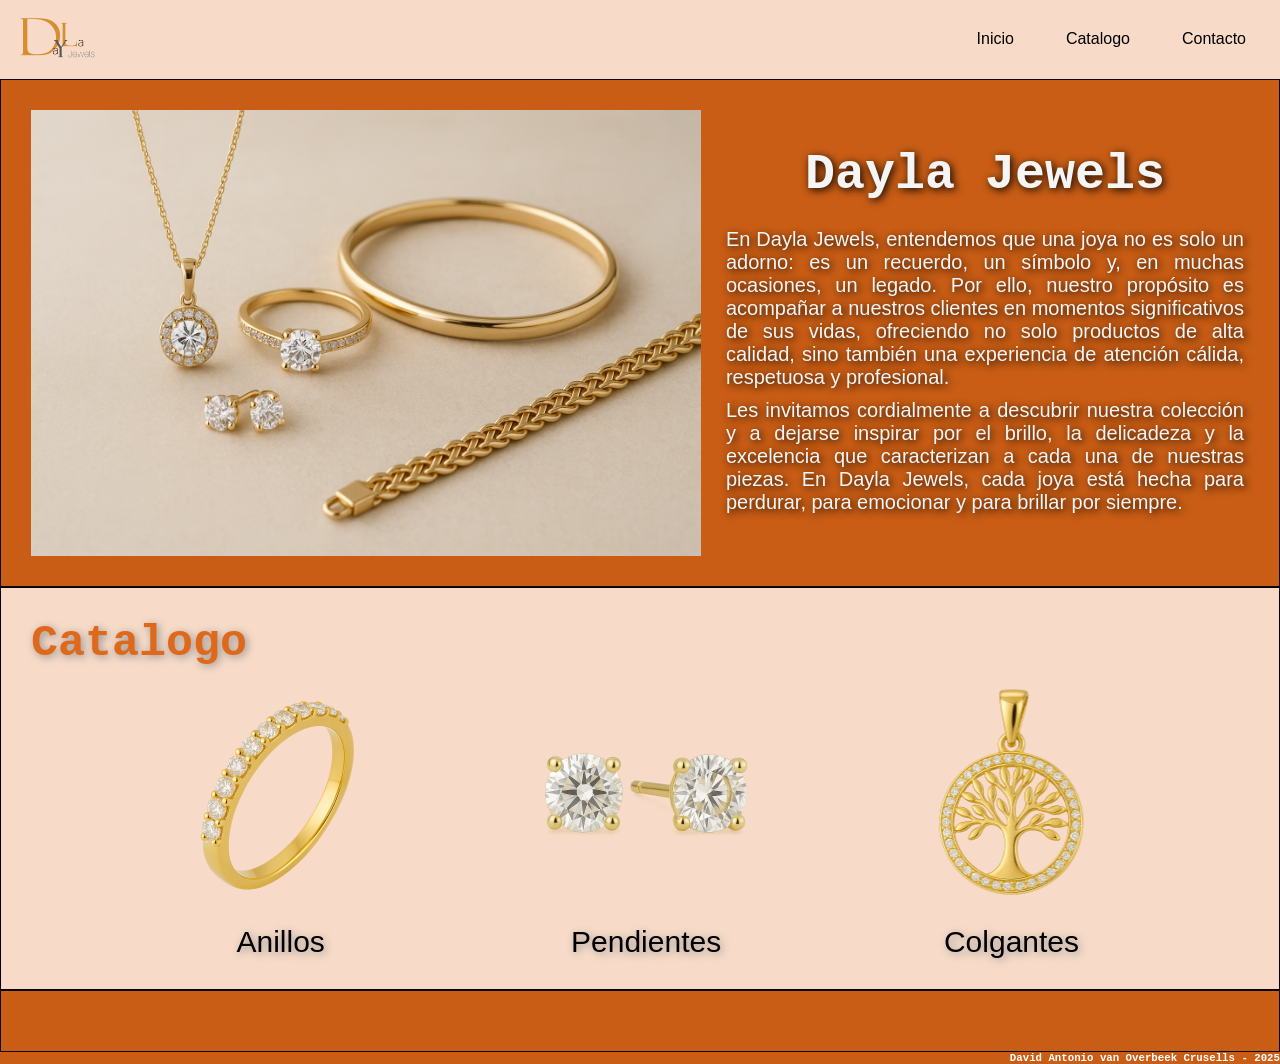
==== index.html @ 33a43e82 "First Push" ====
<!DOCTYPE html>
<html lang="en">
<head>
    <meta charset="UTF-8">
    <meta name="viewport" content="width=device-width, initial-scale=1.0">
    <link id="icon" rel="icon" href="img/Dayla Jewels.ico">
    <link rel="stylesheet" href="css/style.css">
    <title>Dayla Jewels</title>
</head>
<body>
    <header class="cabecera">
        <img id="logo" src="img/Logo Dayla sin fondo-Photoroom.png" alt="Dayla Jewels">
        <a href="#" id="enlace-menu" class="boton-menu">&#9776;</a>
        <nav id="menu" class="menu-principal">
            <a href="#inicio">Inicio</a>
            <a href="#catalogo">Catalogo</a>
            <a href="#contacto">Contacto</a>
        </nav>
    </header>
    <section id="inicio">
        <div class="leyenda1">
            <div id="caja">
                <img id="foto" src="img/Foto portada.png">
                <div>
                    <h2 id="titulo">Dayla Jewels</h2>
                    <p class="descripcion">En Dayla Jewels, entendemos que una joya no es solo un adorno: es un recuerdo, un símbolo y, en muchas ocasiones, un legado. Por ello, nuestro propósito es acompañar a nuestros clientes en momentos significativos de sus vidas, ofreciendo no solo productos de alta calidad, sino también una experiencia de atención cálida, respetuosa y profesional.</p>
                    <P class="descripcion">Les invitamos cordialmente a descubrir nuestra colección y a dejarse inspirar por el brillo, la delicadeza y la excelencia que caracterizan a cada una de nuestras piezas. En Dayla Jewels, cada joya está hecha para perdurar, para emocionar y para brillar por siempre.</p>
                </div>
            </div>
        </div>
    </section>
    <section id="catalogo">
        <div class="leyenda2">
            <h1>Catalogo</h1>
            <div class="tabla">
                <div class="caja-catalogo">
                    <a href="anillos/anillos.html">
                        <img  src="img/anillo.png">
                        <span>Anillos</span>
                    </a>
                </div>
                <div class="caja-catalogo">
                    <a href="pendientes/pendientes.html">
                        <img src="img/pendientes.png">
                        <span>Pendientes</span>
                    </a>
                </div>
                <div class="caja-catalogo">
                    <a href="colgantes/colgantes.html">
                        <img src="img/colgante-arbol.png">
                        <span>Colgantes</span>
                    </a>
                </div>
            </div>
        </div>
    </section>
    <section id="contacto">
        <div class="leyenda1">
            <div>
                
            </div>
        </div>
    </section>
    
    <footer class="footer">
        <h6>David Antonio van Overbeek Crusells - 2025</h6>
    </footer>
</body>
</html>
---- css/style.css ----
* {
    margin: 0;
    padding: 0;
}

.cabecera {
    background-color: rgb(247, 219, 200);
    font-family: 'Century Gothic',sans-serif;
    padding: 16px 20px;
    display: flex;
    align-items: center;
    justify-content: space-between;
    position: relative;
}

#logo {
    width: 5em;
}

.boton-menu {
    font-size: 28px;
    color: #000000;
    text-decoration: none;
    display: none;
    cursor: pointer;
    transition: transform 0.3s ease;
}

.boton-menu:hover {
    transform: scale(1.1);
}

.menu-principal {
    display: flex;
    gap: 24px;
}

.menu-principal a {
    text-decoration: none;
    color: #000;
    font-size: 16px;
    padding: 10px 14px;
    border-radius: 10px;
    transition: background 0.3s, color 0.3s;
}

.menu-principal a:hover {
    background:rgb(222, 105, 27);
    color: #000;
}

#caja {
    display: flex;
    align-items: center;
}

#foto {
    float: right;
    width: 15%;
    height: auto;
    margin-right: 20px;
}

#titulo {
    font-family: 'Courier New', Courier, monospace;
    font-size: 50px;
    text-align: center;
    padding-bottom: 20px;
}

.descripcion {
    font-family: 'Lucida Sans', 'Lucida Sans Regular', 'Lucida Grande', 'Lucida Sans Unicode', Geneva, Verdana, sans-serif;
    font-size: 20px;
    text-align: justify;
    padding: 5px;
}

#foto {
    width: 55%;
    border: 1px #000;
    image-rendering: optimizeQuality;
    image-orientation:from-image;
}

.leyenda1{
    background-color: rgb(201, 93, 21);
    border: 1px solid rgb(11, 11, 11);
    font-family: 'Courier New', Courier, monospace;
    color: whitesmoke;
    font-size: 30px;
    padding: 1em;
    text-shadow: 2px 2px 8px #000;
}

.leyenda2{
    background-color: rgb(247, 219, 200);
    border: 1px solid rgb(4, 4, 4);
    font-family: 'Courier New', Courier, monospace;
    color: rgb(222, 105, 27);
    font-size: 30px;
    padding: 1em;
    padding-bottom: 1em;
    text-shadow: 2px 2px 8px #949090;
}

.tabla {
    display: flex;
    align-items: center;
    margin-left: 10%;
}

.caja-catalogo {
    width: 300px;
    margin-right: 10%;
    text-align: center;
    font-family: 'Lucida Sans', 'Lucida Sans Regular', 'Lucida Grande', 'Lucida Sans Unicode', Geneva, Verdana, sans-serif;
}

.caja-catalogo img {
    width: 100%;
    display: block;
}

.caja-catalogo a{
    text-decoration: none;
    color: #000;
    font-family: 'Lucida Sans', 'Lucida Sans Regular', 'Lucida Grande', 'Lucida Sans Unicode', Geneva, Verdana, sans-serif;
}

#imagenes {
    background-color: rgb(69, 65, 65);
}

div a .contactos {
    width: 8%;
    margin-right: 20%;
    margin-top: 2%;
}

.footer {
    font-family: 'Courier New', Courier, monospace;
    background-color: rgb(201, 93, 21);
    color: white;
    text-align: right;
}

.cookie-popup{
    position: fixed;
    bottom: 20px;
    left: 20px;
    right: 20px;
    background-color: #fff;
    color: #000;
    border-radius: 8px;
    display:none;
    justify-content: space-between;
    align-items: center;
    max-width: 500px;
    margin: auto;
    z-index: 1000;
}

.cookie-popup.show{
    display: flex;
}

.cookie-popup button{
    background-color: rgb(201, 93, 21);
    color: #fff;
    border: none;
    padding: 8px 14px;
    border-radius: 5px;
    cursor: pointer;
}

.cookie-popup a{
    color: rgb(201, 93, 21);
    text-decoration: underline;
}

@media screen and (max-width:700px) {
    
.boton-menu {
    display: block;
}

.menu-principal {
    display: none;
    flex-direction: column;
    gap: 12px;
    text-align: center;
    background-color: grey;
    position: absolute;
    top: 100%;
    right: 0;
    left: 0;
    padding: 15px 20px;
    box-shadow: 0 6px 10px rgba(0, 0, 0, 0.2);
    z-index: 100;
}

.menu-principal.menu-desplegado {
    display: flex;
}

.menu-principal a {
    padding: 10px 12px;
    font-size: 17px;
}

.descripcion {
    font-size: 15px;
}

#descrip1 {
    font-size: 15px;
}

#descrip2 {
    font-size: 15px;
}

#descrip3 {
    font-size: 15px;
}

div .cv{
    font-size: 15px;
}

.leyenda{
    font-size: 25px;
}
}
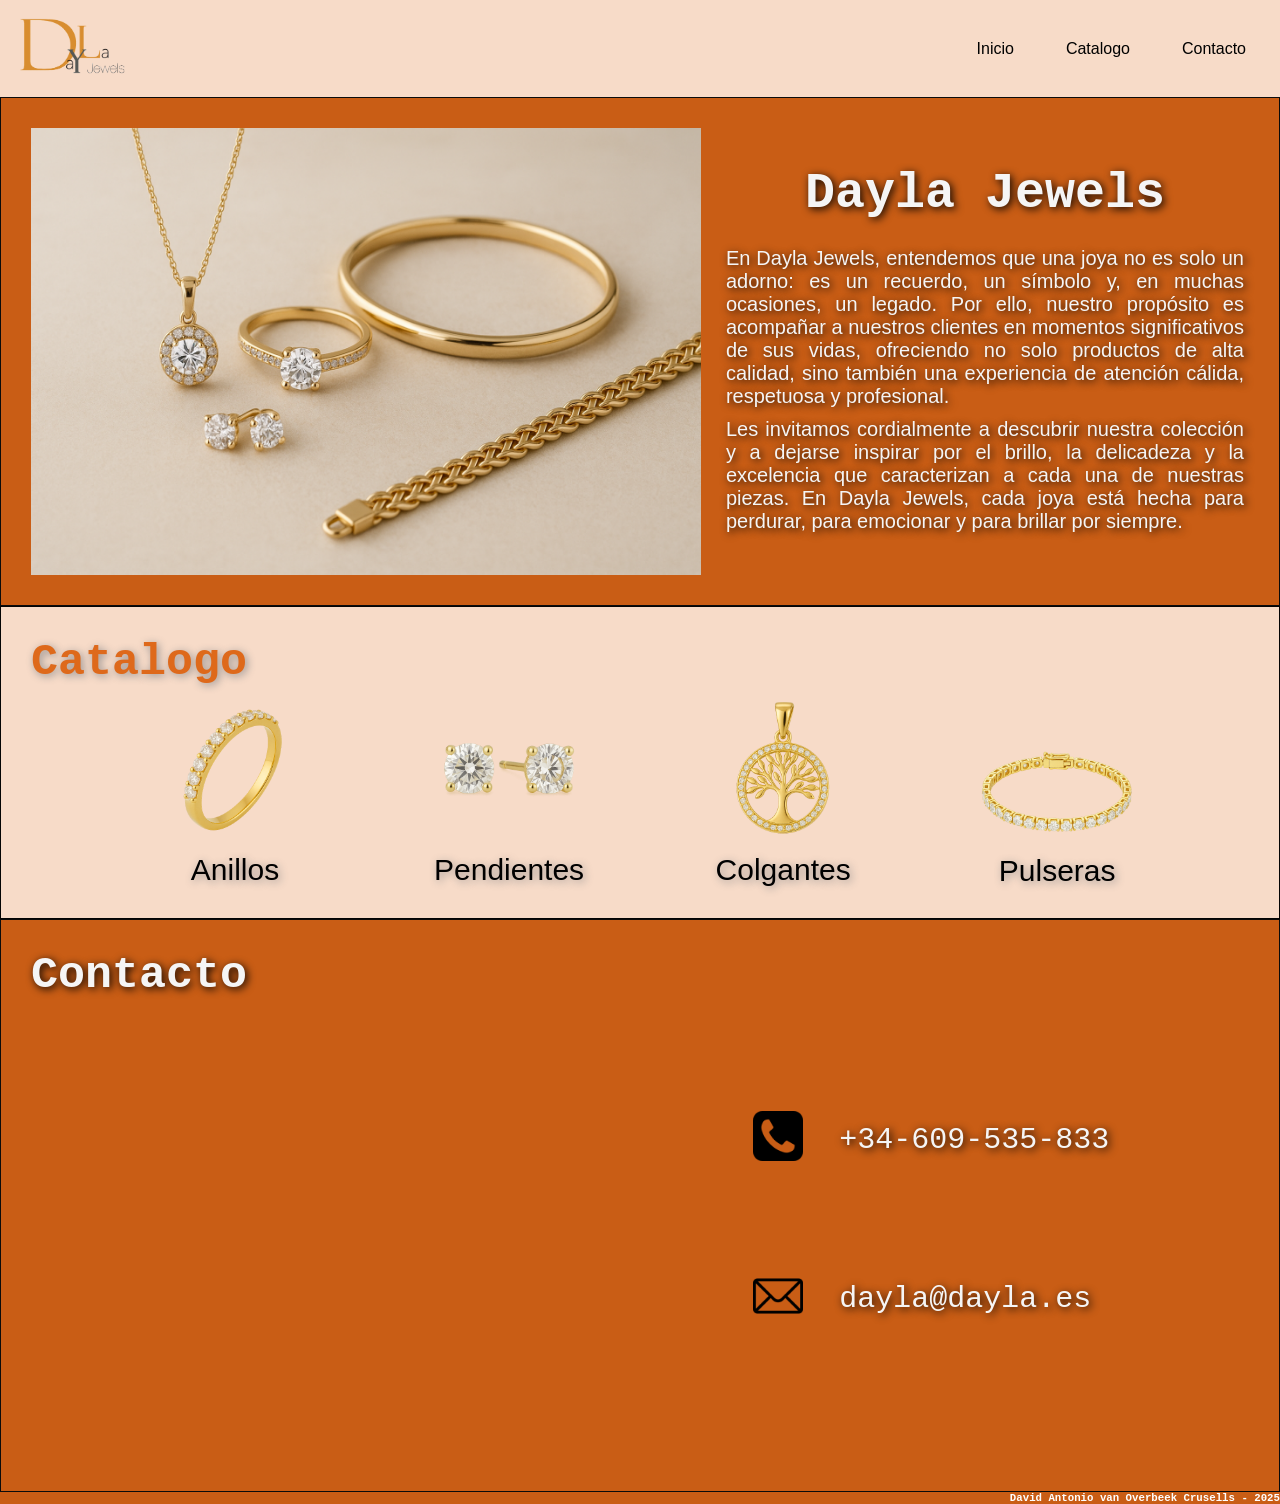
==== commit a382f3b4: "creacion del js" ====
--- a/index.html
+++ b/index.html
@@ -3,7 +3,7 @@
 <head>
     <meta charset="UTF-8">
     <meta name="viewport" content="width=device-width, initial-scale=1.0">
-    <link id="icon" rel="icon" href="img/Dayla Jewels.ico">
+    <link rel="icon" href="img/Dayla Jewels.ico">
     <link rel="stylesheet" href="css/style.css">
     <title>Dayla Jewels</title>
 </head>
@@ -51,13 +51,28 @@
                         <span>Colgantes</span>
                     </a>
                 </div>
+                <div class="caja-catalogo">
+                    <a href="pulseras/pulseras.html">
+                        <img src="img/pulseras.png">
+                        <span>Pulseras</span>
+                    </a>
+                </div>
             </div>
         </div>
     </section>
     <section id="contacto">
         <div class="leyenda1">
-            <div>
-                
+            <h1>Contacto</h1>
+            <div id="contactos">
+                <iframe src="https://www.google.com/maps/embed?pb=!1m18!1m12!1m3!1d12596.697838154272!2d-4.8216615806789545!3d37.87960257257072!2m3!1f0!2f0!3f0!3m2!1i1024!2i768!4f13.1!3m3!1m2!1s0xd6d271eb9f4fef7%3A0xa2550f7961db7aa6!2sDayla%20Jewels!5e0!3m2!1ses!2ses!4v1755190950648!5m2!1ses!2ses" width="600" height="450" style="border:0;" allowfullscreen="" loading="lazy" referrerpolicy="no-referrer-when-downgrade"></iframe>
+                <div id="imagen">
+                    <img src="img/telefono.png">
+                    <img src="img/gmail.png">
+                </div>
+                <div id="text">
+                    <p>+34-609-535-833</p>
+                    <p>dayla@dayla.es</p>
+                </div>
             </div>
         </div>
     </section>
@@ -66,4 +81,6 @@
         <h6>David Antonio van Overbeek Crusells - 2025</h6>
     </footer>
 </body>
+<script src="js/cookies.js"></script>
+<script src="js/menu_responsive.js"></script>
 </html>
--- a/css/style.css
+++ b/css/style.css
@@ -14,7 +14,7 @@
 }
 
 #logo {
-    width: 5em;
+    width: 7em;
 }
 
 .boton-menu {
@@ -119,6 +119,8 @@
 .caja-catalogo img {
     width: 100%;
     display: block;
+    image-rendering: optimizeQuality;
+    image-orientation:from-image;
 }
 
 .caja-catalogo a{
@@ -127,14 +129,30 @@
     font-family: 'Lucida Sans', 'Lucida Sans Regular', 'Lucida Grande', 'Lucida Sans Unicode', Geneva, Verdana, sans-serif;
 }
 
-#imagenes {
-    background-color: rgb(69, 65, 65);
-}
-
-div a .contactos {
-    width: 8%;
-    margin-right: 20%;
-    margin-top: 2%;
+div#contactos {
+    display: flex;
+}
+
+#contactos iframe {
+    padding-top: 10px;
+}
+
+#imagen {
+    display: flex;
+    flex-direction: column;
+    gap: 110px;
+    margin-top: 9%;
+    margin-left: 10%;
+    width: 50px;
+    height: 50px;
+}
+
+#text {
+    display: flex;
+    flex-direction: column;
+    gap: 125px;
+    margin-top: 10%;
+    margin-left: 3%;
 }
 
 .footer {
@@ -189,7 +207,7 @@
     flex-direction: column;
     gap: 12px;
     text-align: center;
-    background-color: grey;
+    background-color: rgb(129, 60, 14);
     position: absolute;
     top: 100%;
     right: 0;
@@ -212,22 +230,6 @@
     font-size: 15px;
 }
 
-#descrip1 {
-    font-size: 15px;
-}
-
-#descrip2 {
-    font-size: 15px;
-}
-
-#descrip3 {
-    font-size: 15px;
-}
-
-div .cv{
-    font-size: 15px;
-}
-
 .leyenda{
     font-size: 25px;
 }
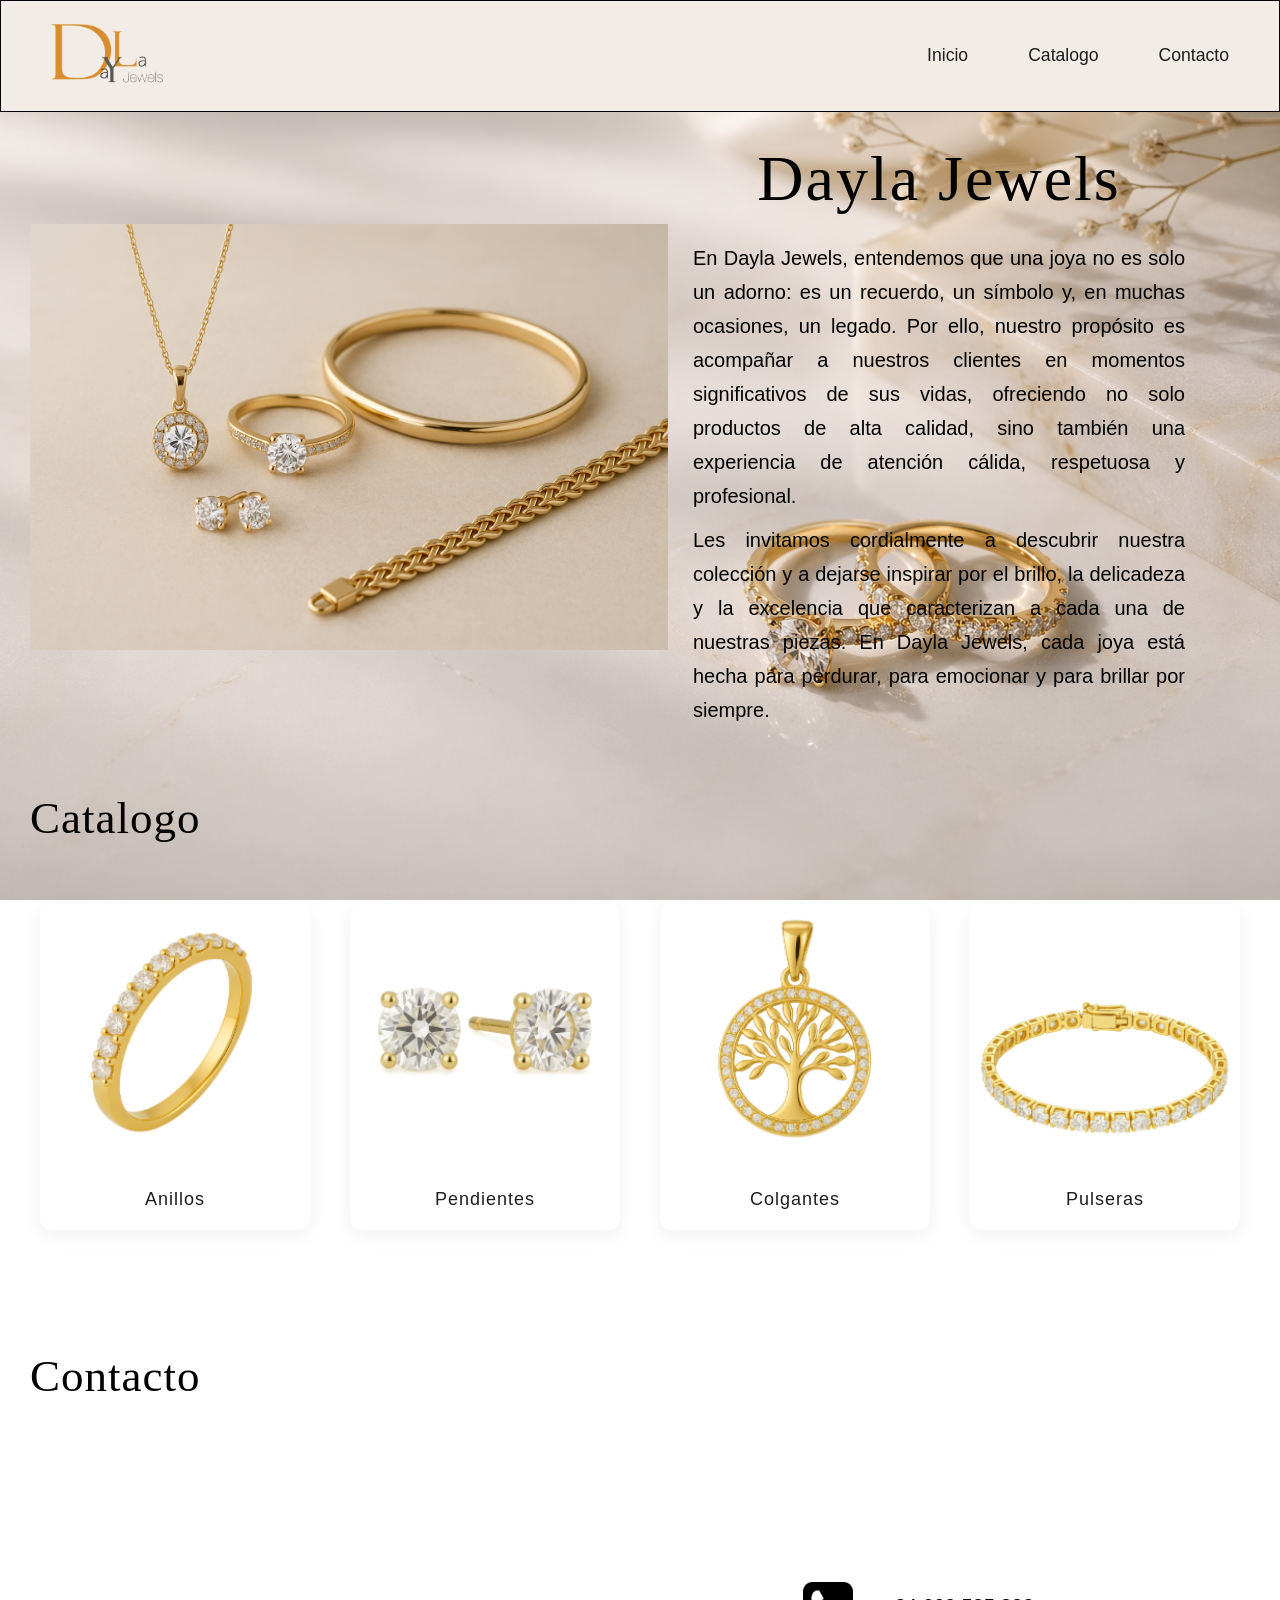
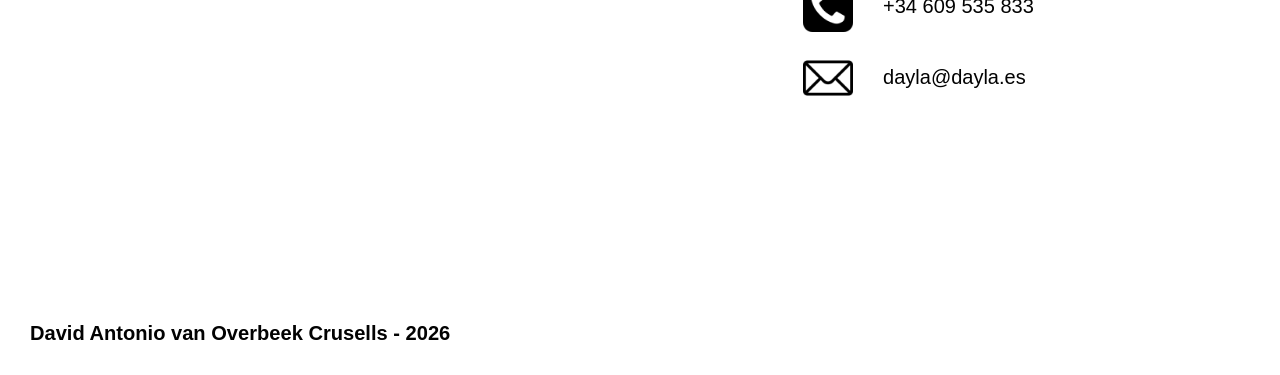
==== commit e8ac6957: "ELiminar carpeta" ====
--- a/index.html
+++ b/index.html
@@ -4,83 +4,102 @@
     <meta charset="UTF-8">
     <meta name="viewport" content="width=device-width, initial-scale=1.0">
     <link rel="icon" href="img/Dayla Jewels.ico">
-    <link rel="stylesheet" href="css/style.css">
+    <link rel="stylesheet" href="portada.css">
+    
     <title>Dayla Jewels</title>
+
 </head>
 <body>
-    <header class="cabecera">
-        <img id="logo" src="img/Logo Dayla sin fondo-Photoroom.png" alt="Dayla Jewels">
-        <a href="#" id="enlace-menu" class="boton-menu">&#9776;</a>
-        <nav id="menu" class="menu-principal">
-            <a href="#inicio">Inicio</a>
-            <a href="#catalogo">Catalogo</a>
-            <a href="#contacto">Contacto</a>
+    <header>
+        <nav>
+            <img src="img/Logo-Dayla-sin-fondo-Photoroom.webp" alt="Dayla Jewels">
+            <a href="#" id="enlace-menu" class="boton-menu">&#9776;</a>
+            <ul id="menu" class="menu-principal">
+                <li><a href="#inicio">Inicio</a></li>
+                <li><a href="#catalogo">Catalogo</a></li>
+                <li><a href="#contacto">Contacto</a></li>
+            </ul>
         </nav>
     </header>
-    <section id="inicio">
-        <div class="leyenda1">
-            <div id="caja">
-                <img id="foto" src="img/Foto portada.png">
-                <div>
-                    <h2 id="titulo">Dayla Jewels</h2>
-                    <p class="descripcion">En Dayla Jewels, entendemos que una joya no es solo un adorno: es un recuerdo, un símbolo y, en muchas ocasiones, un legado. Por ello, nuestro propósito es acompañar a nuestros clientes en momentos significativos de sus vidas, ofreciendo no solo productos de alta calidad, sino también una experiencia de atención cálida, respetuosa y profesional.</p>
-                    <P class="descripcion">Les invitamos cordialmente a descubrir nuestra colección y a dejarse inspirar por el brillo, la delicadeza y la excelencia que caracterizan a cada una de nuestras piezas. En Dayla Jewels, cada joya está hecha para perdurar, para emocionar y para brillar por siempre.</p>
+
+    <main>
+        <section id="inicio">
+            <div class="banner">
+                <div id="caja">
+                    <img id="foto" src="img/Foto-portada.webp">
+                    <div>
+                        <h2 id="titulo">Dayla Jewels</h2>
+                        <p class="descripcion">En Dayla Jewels, entendemos que una joya no es solo un adorno: es un recuerdo, un símbolo y, en muchas ocasiones, un legado. Por ello, nuestro propósito es acompañar a nuestros clientes en momentos significativos de sus vidas, ofreciendo no solo productos de alta calidad, sino también una experiencia de atención cálida, respetuosa y profesional.</p>
+                        <P class="descripcion">Les invitamos cordialmente a descubrir nuestra colección y a dejarse inspirar por el brillo, la delicadeza y la excelencia que caracterizan a cada una de nuestras piezas. En Dayla Jewels, cada joya está hecha para perdurar, para emocionar y para brillar por siempre.</p>
+                    </div>
                 </div>
             </div>
-        </div>
-    </section>
-    <section id="catalogo">
-        <div class="leyenda2">
-            <h1>Catalogo</h1>
-            <div class="tabla">
-                <div class="caja-catalogo">
-                    <a href="anillos/anillos.html">
-                        <img  src="img/anillo.png">
-                        <span>Anillos</span>
-                    </a>
-                </div>
-                <div class="caja-catalogo">
-                    <a href="pendientes/pendientes.html">
-                        <img src="img/pendientes.png">
-                        <span>Pendientes</span>
-                    </a>
-                </div>
-                <div class="caja-catalogo">
-                    <a href="colgantes/colgantes.html">
-                        <img src="img/colgante-arbol.png">
-                        <span>Colgantes</span>
-                    </a>
-                </div>
-                <div class="caja-catalogo">
-                    <a href="pulseras/pulseras.html">
-                        <img src="img/pulseras.png">
-                        <span>Pulseras</span>
-                    </a>
+        </section>
+
+        <section id="catalogo">
+            <div class="banner">
+                <h1>Catalogo</h1>
+                <div class="tabla">
+
+                    <div class="caja-catalogo">
+                        <a href="1-anillos/anillos.html">
+                            <img  src="img/anillo.webp">
+                            <span>Anillos</span>
+                        </a>
+                    </div>
+
+                    <div class="caja-catalogo">
+                        <a href="2-pendientes/pendientes.html">
+                            <img src="img/pendientes.webp">
+                            <span>Pendientes</span>
+                        </a>
+                    </div>
+
+                    <div class="caja-catalogo">
+                        <a href="3-colgantes/colgantes.html">
+                            <img src="img/colgante-arbol.webp">
+                            <span>Colgantes</span>
+                        </a>
+                    </div>
+
+                    <div class="caja-catalogo">
+                        <a href="4-pulseras/pulseras.html">
+                            <img src="img/pulseras.webp">
+                            <span>Pulseras</span>
+                        </a>
+                    </div>
                 </div>
             </div>
-        </div>
-    </section>
-    <section id="contacto">
-        <div class="leyenda1">
-            <h1>Contacto</h1>
-            <div id="contactos">
-                <iframe src="https://www.google.com/maps/embed?pb=!1m18!1m12!1m3!1d12596.697838154272!2d-4.8216615806789545!3d37.87960257257072!2m3!1f0!2f0!3f0!3m2!1i1024!2i768!4f13.1!3m3!1m2!1s0xd6d271eb9f4fef7%3A0xa2550f7961db7aa6!2sDayla%20Jewels!5e0!3m2!1ses!2ses!4v1755190950648!5m2!1ses!2ses" width="600" height="450" style="border:0;" allowfullscreen="" loading="lazy" referrerpolicy="no-referrer-when-downgrade"></iframe>
-                <div id="imagen">
-                    <img src="img/telefono.png">
-                    <img src="img/gmail.png">
-                </div>
-                <div id="text">
-                    <p>+34-609-535-833</p>
-                    <p>dayla@dayla.es</p>
+        </section>
+
+        <section id="contacto">
+            <div class="banner">
+                <h1>Contacto</h1>
+                <div id="contactos">
+                    <iframe src="https://www.google.com/maps/embed?pb=!1m18!1m12!1m3!1d12596.697838154272!2d-4.8216615806789545!3d37.87960257257072!2m3!1f0!2f0!3f0!3m2!1i1024!2i768!4f13.1!3m3!1m2!1s0xd6d271eb9f4fef7%3A0xa2550f7961db7aa6!2sDayla%20Jewels!5e0!3m2!1ses!2ses!4v1755190950648!5m2!1ses!2ses" width="600" height="450" style="border:0;" allowfullscreen="" loading="lazy" referrerpolicy="no-referrer-when-downgrade"></iframe>
+                
+                    <div id="enlaces">
+                        <div id="mobile">
+                            <img src="img/telefono.webp">
+                            <span>+34 609 535 833</span>
+                        </div>
+                
+                        <div id="mail">
+                            <img src="img/gmail.webp">
+                            <span>dayla@dayla.es</span>
+                        </div>
+                    </div>
                 </div>
             </div>
-        </div>
-    </section>
+        </section>
+    </main>
+
+    <footer class="banner">
+        <h6>David Antonio van Overbeek Crusells - 2026</h6>
+    </footer>
+
+    <script src="cookies.js"></script>
+    <script src="menu-responsive.js"></script>
     
-    <footer class="footer">
-        <h6>David Antonio van Overbeek Crusells - 2025</h6>
-    </footer>
 </body>
-<script src="js/cookies.js"></script>
-<script src="js/menu_responsive.js"></script>
 </html>
--- a/portada.css
+++ b/portada.css
@@ -0,0 +1,313 @@
+* {
+    margin: 0;
+    padding: 0;
+}
+
+body{
+    font-family: 'Montserrat', sans-serif;
+    color: #1E1E1E;
+}
+
+h1, h2, h3, #titulo{
+    font-family: 'Playfair Display', serif;
+    font-weight: 500;
+    letter-spacing: 1px;
+}
+
+header {
+    background-color: #F1ECE6;
+    padding: 20px 50px;
+    position: sticky;
+    border: 1px solid rgb(4, 4, 4);
+    top: 0;
+    z-index: 100;
+}
+
+nav {
+    display: flex;
+    align-items: center;
+    justify-content: space-between;
+    margin: auto;
+}
+
+nav img {
+    width: 120px;
+    height: auto;
+}
+
+nav ul {
+    list-style: none;
+    display: flex;
+    gap: 35px;
+    margin-left: auto;
+}
+
+nav ul li{
+    margin-left: 25px;
+}
+
+nav ul li a {
+    color: #1E1E1E;
+    text-decoration: none;
+    font-weight: bold;
+    font-size: 1.1em;
+    transition: color 0.3s;
+    font-family: 'Montserrat', sans-serif;
+    font-weight: 500;
+}
+
+nav ul li a:hover {
+    color: #C86A2B;
+}
+
+.boton-menu {
+    font-size: 28px;
+    color: #000000;
+    text-decoration: none;
+    display: none;
+    cursor: pointer;
+    transition: transform 0.3s ease;
+}
+
+.boton-menu:hover {
+    transform: scale(1.1);
+}
+
+.banner {
+    background-image: url(img/Banner-dayla.png);
+    background-size: cover;
+    background-position: center;
+    background-repeat: no-repeat;
+    background-attachment: fixed;
+    font-size: 30px;
+    padding: 1em;
+    color: #020202;
+}
+
+#caja {
+    display: flex;
+    align-items: center;
+    margin-right: 2em
+}
+
+#foto {
+    float: right;
+    width: 15%;
+    height: auto;
+    margin-right: 20px;
+}
+
+#titulo {
+    font-size: 64px;
+    letter-spacing: 2px;
+    text-align: center;
+    padding-bottom: 20px;
+}
+
+.descripcion {
+    font-size: 20px;
+    text-align: justify;
+    padding: 5px;
+    font-family: 'Montserrat', sans-serif;
+    font-weight: 300;
+    line-height: 1.7;
+}
+
+#foto {
+    width: 55%;
+    border: 1px #000;
+    image-rendering: optimizeQuality;
+    image-orientation:from-image;
+}
+
+.tabla {
+    max-width: 1200px;
+    margin: 60px auto;
+    display: grid;
+    grid-template-columns: repeat(4, 1fr);
+    gap: 40px;
+}
+
+.caja-catalogo {
+    background: #ffffff;
+    border-radius: 12px;
+    overflow: hidden;
+    box-shadow: 0 5px 20px rgba(0,0,0,0.06);
+    transition: all 0.35s ease;
+}
+
+
+.caja-catalogo a{
+    text-decoration: none;
+    color: #1E1E1E;
+    display: block;
+    padding-bottom: 20px;
+    text-align: center;
+}
+
+.caja-catalogo img {
+    width: 100%;
+    height: 260px;
+    object-fit: cover;
+    transition: transform 0.5s ease;
+}
+
+.caja-catalogo span {
+    display: block;
+    margin-top: 18px;
+    font-family: 'Montserrat', sans-serif;
+    font-size: 18px;
+    font-weight: 500;
+    letter-spacing: 1px;
+}
+
+.caja-catalogo:hover {
+    transform: translateY(-10px);
+    box-shadow: 0 15px 40px rgba(0,0,0,0.12);
+}
+
+
+.caja-catalogo:hover img {
+    transform: scale(1.08);
+}
+
+
+.caja-catalogo:hover span {
+    color: #C86A2B;
+}
+
+div #contactos {
+    display: flex;
+}
+
+#contactos iframe {
+    padding-top: 10px;
+}
+
+#enlaces {
+    margin-left: 5em;
+    display: -ms-grid;
+    align-content: center;    
+}
+
+#mobile {
+    display: flex;
+    align-items: center;
+    flex-direction: row;
+    gap: 30px;
+    margin-top: 9%;
+    margin-left: 10%;
+    white-space: nowrap;
+    font-size: 20px;
+}
+
+#mobile img {
+    width: 50px;
+    height: 50px;
+}
+
+#mail {
+    display: flex;
+    flex-direction: row;
+    align-items: center;
+    white-space: nowrap;
+    gap: 30px;
+    margin-top: 9%;
+    margin-left: 10%;
+    font-size: 20px;
+}
+
+#mail img {
+    width: 50px;
+    height: 50px;
+}
+
+.footer {
+    background-color: #C86A2B;
+    color: white;
+    text-align: right;
+    font-size: 15px;
+}
+
+.cookie-popup{
+    position: fixed;
+    bottom: 20px;
+    left: 20px;
+    right: 20px;
+    background-color: #fff;
+    color: #000;
+    border-radius: 8px;
+    display:none;
+    justify-content: space-between;
+    align-items: center;
+    max-width: 500px;
+    margin: auto;
+    z-index: 1000;
+}
+
+.cookie-popup.show{
+    display: flex;
+}
+
+.cookie-popup button{
+    background-color: #F1ECE6;
+    color: #fff;
+    border: none;
+    padding: 8px 14px;
+    border-radius: 5px;
+    cursor: pointer;
+}
+
+.cookie-popup a{
+    color: #F1ECE6;
+    text-decoration: underline;
+}
+
+@media screen and (max-width:700px) {
+    
+.boton-menu {
+    display: block;
+}
+
+.menu-principal {
+    display: none;
+    flex-direction: column;
+    gap: 12px;
+    text-align: center;
+    background-color: #F1ECE6;
+    position: absolute;
+    top: 100%;
+    right: 0;
+    left: 0;
+    padding: 15px 20px;
+    box-shadow: 0 6px 10px rgba(0, 0, 0, 0.2);
+    z-index: 100;
+}
+
+.menu-principal.menu-desplegado {
+    display: flex;
+}
+
+.menu-principal a {
+    padding: 10px 12px;
+    font-size: 17px;
+}
+
+.descripcion {
+    font-size: 15px;
+}
+
+.banner{
+    font-size: 25px;
+}
+
+.tabla {
+    grid-template-columns: repeat(2, 1fr);
+}
+
+@media screen and (max-width:500px){
+    .tabla {
+        grid-template-columns: 1fr;
+    }
+}
+}
